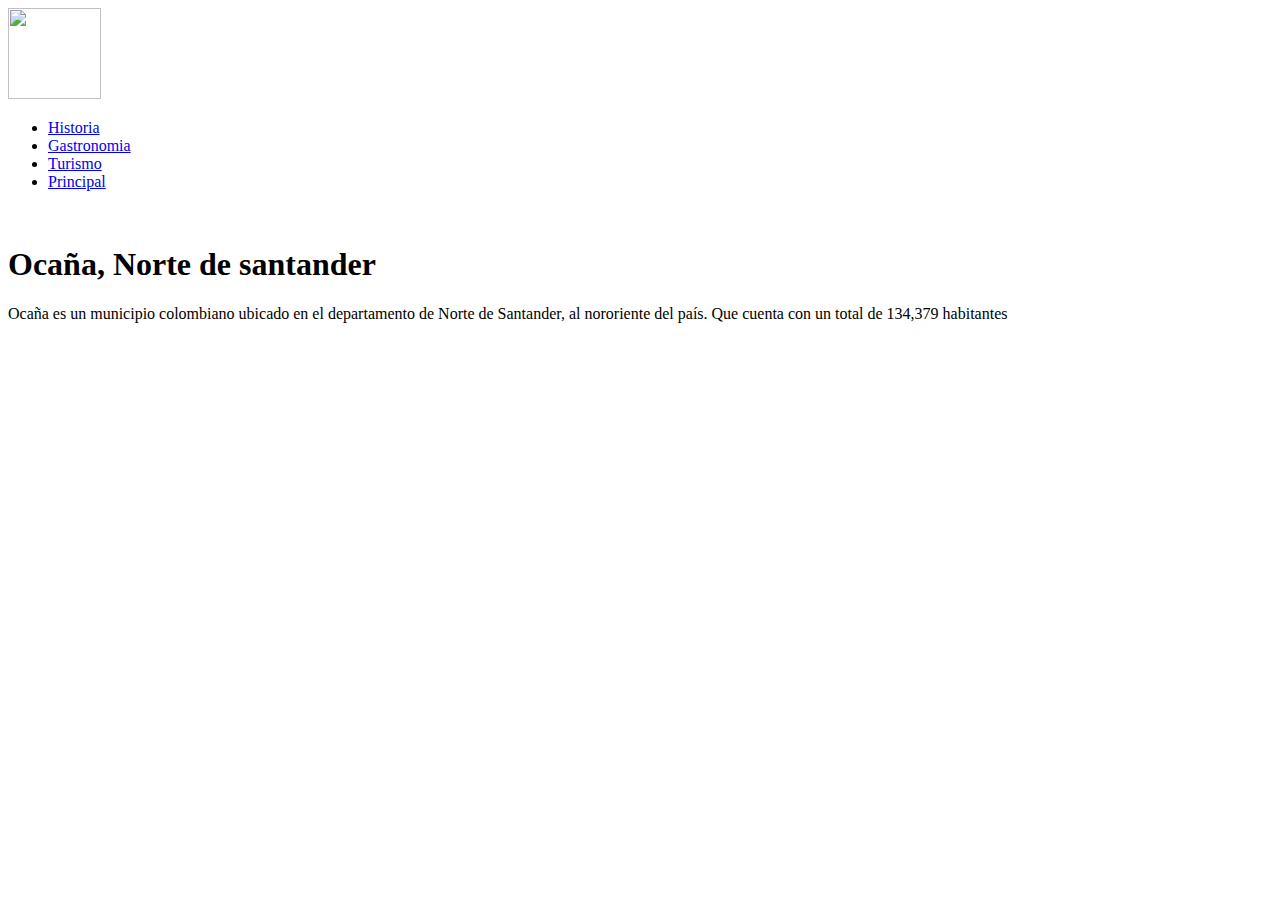
==== Index.html @ a3fc46a6 "index" ====
<!DOCTYPE html>
<html lang="en">
<head>
    <meta charset="UTF-8">
    <meta name="viewport" content="width=device-width, initial-scale=1.0">
    <link rel="stylesheet" href="diseñoindex.css">
    <title>Document</title>
</head>
<body>
    <header class="central">
    <nav>
        <img class="escudo" src="./imgmockup/Escudo_de_Ocaña_(Colombia).svg.png" width="93px" height="91px">
        <ul>
            <li><a href="./HTML/Historia.html">Historia</a></li>
            <li><a href="./HTML/Gastronomia.html">Gastronomia</a></li>
            <li><a href="./HTML/tur.html">Turismo</li>
            <li><a href="index.html">Principal</a></li>
        </ul>
    </nav>
    </header>
    <section class="Principal">
        <picture class="imgpri">
            <img id="imgpri"src="./imgmockup/estatua.jpeg" alt="">
        </picture>
        <div id="text">
            <h1 id="til1">
                Ocaña, Norte de santander
            </h1>
            <p>
                Ocaña es un municipio colombiano ubicado en el departamento de Norte de Santander, al nororiente del país. Que cuenta con un total de 134,379 habitantes
            </p>
        </div>
    </section>
</body>
</html>
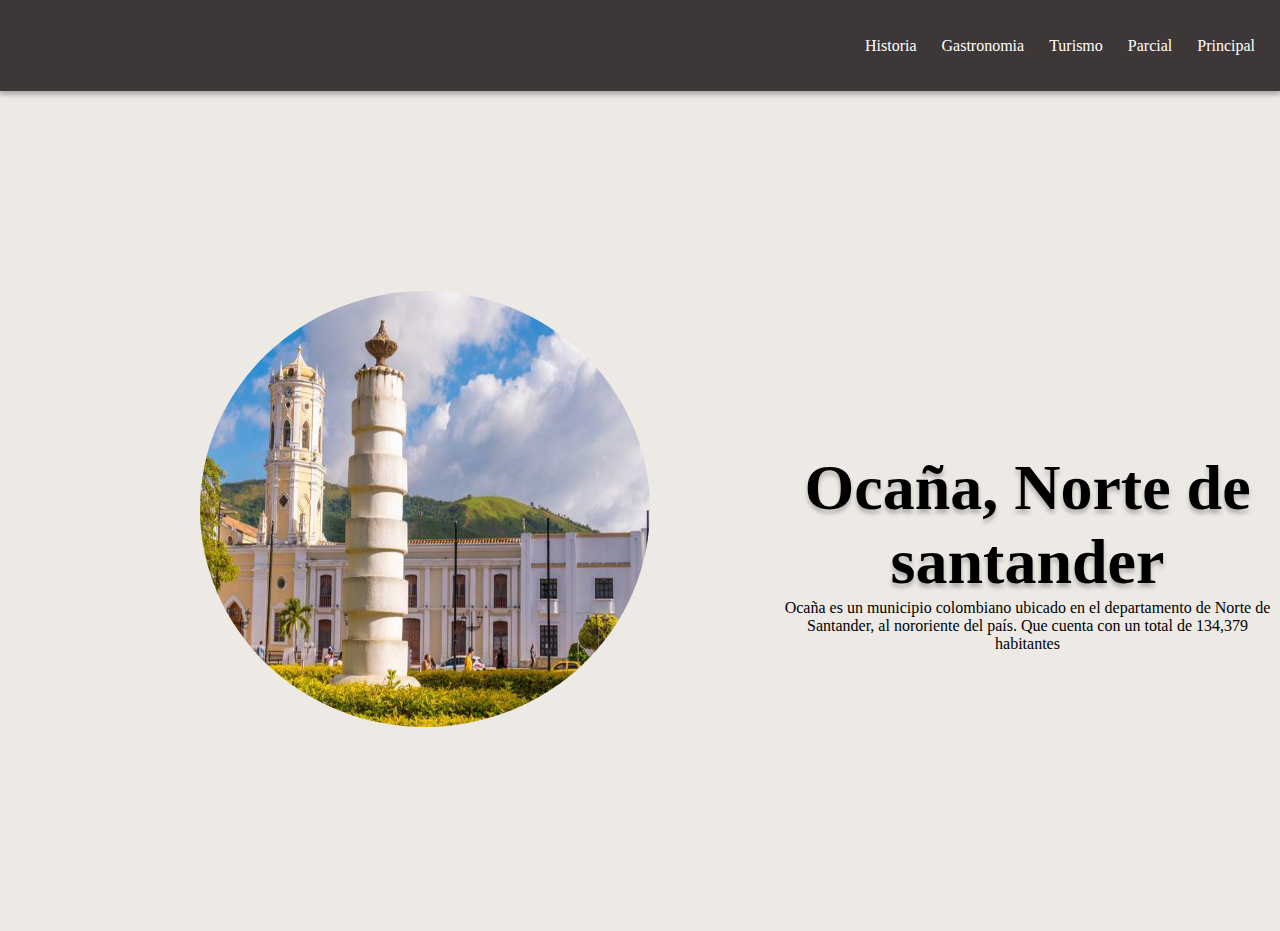
==== commit 24edc9bf: "edit in" ====
--- a/Index.html
+++ b/Index.html
@@ -14,6 +14,7 @@
             <li><a href="./HTML/Historia.html">Historia</a></li>
             <li><a href="./HTML/Gastronomia.html">Gastronomia</a></li>
             <li><a href="./HTML/tur.html">Turismo</li>
+            <li><a href="./HTML/parcial.html">Parcial</a></li>
             <li><a href="index.html">Principal</a></li>
         </ul>
     </nav>
--- a/diseñoindex.css
+++ b/diseñoindex.css
@@ -0,0 +1,57 @@
+*{
+    margin: 0px;
+    padding: 0px;
+}
+body{
+    background-color: #Edeae5;
+    color: black;
+}
+header{
+    background: #3E3737;
+    box-shadow: 0px 4px 4px 0px rgba(0, 0, 0, 0.25);
+}
+.escudo{
+    position: float;
+    float: left;
+    margin-right: 1400px;
+}
+nav{
+    display: flex;
+    justify-content: right; 
+    align-items: center;
+}
+ul{
+    display: flex;
+}
+li{
+    margin-right: 25px;
+    list-style: none;
+}
+a{
+    text-decoration: none;
+    color: rgb(255, 255, 255);
+}
+a:hover{
+    color: #35ca62;
+    filter: drop-shadow(0 0 0.1rem rgb(53, 202, 98));
+}
+#imgpri{
+    width: 450px;
+    height: 436px;
+    border-radius: 50%;
+    margin: 200px 125px 200px 200px;
+}
+#til1{
+    font-family: Kaisei Opti;
+    font-size: 64px;
+    font-style: normal;
+    text-shadow: 0px 4px 4px rgba(0, 0, 0, 0.25);
+}
+.Principal{
+    display: flex;
+    text-align: center;
+}
+#text{
+    display: block;
+    margin-top: 360px;
+}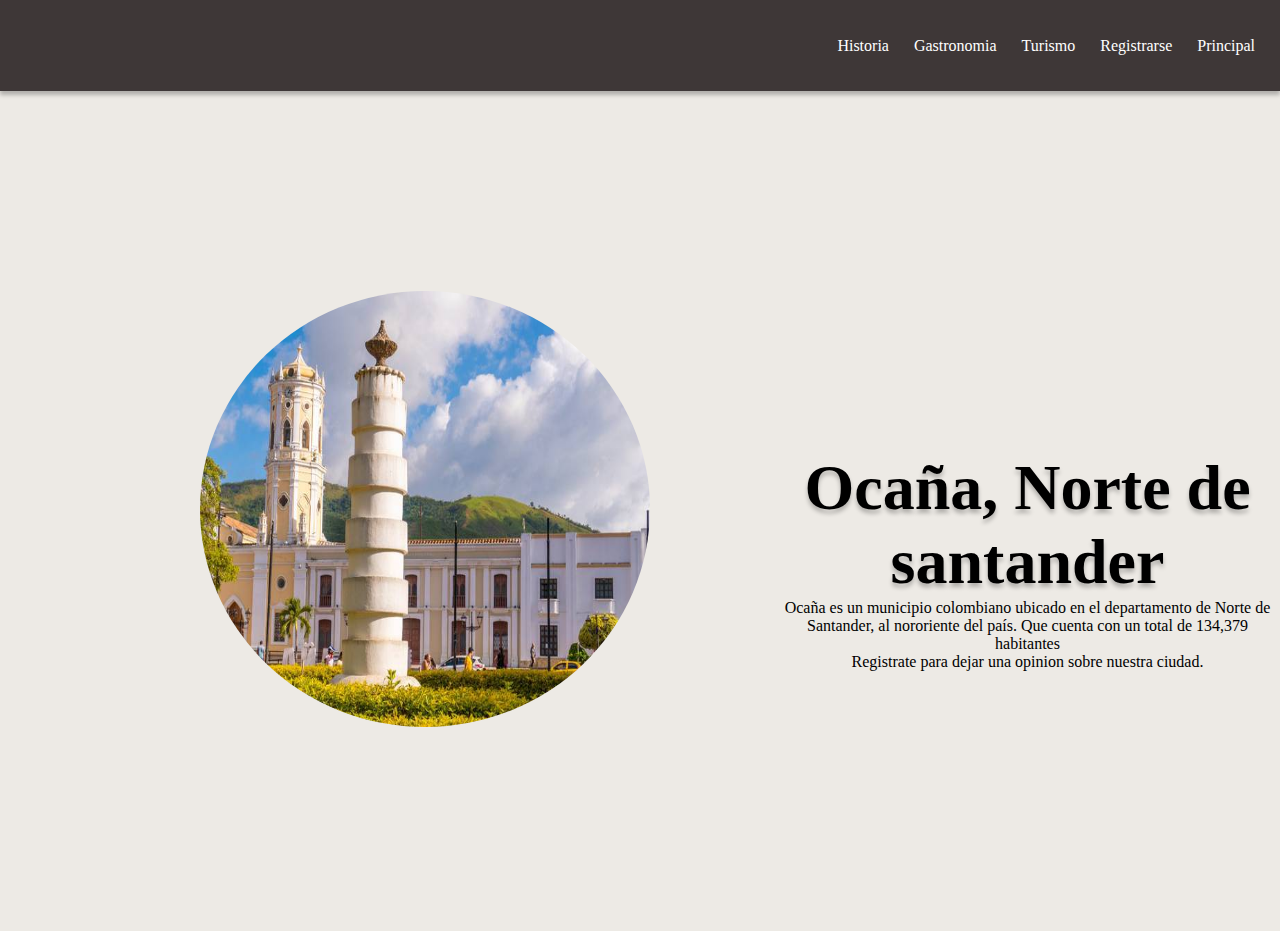
==== commit 6e666020: "vamos" ====
--- a/Index.html
+++ b/Index.html
@@ -14,7 +14,7 @@
             <li><a href="./HTML/Historia.html">Historia</a></li>
             <li><a href="./HTML/Gastronomia.html">Gastronomia</a></li>
             <li><a href="./HTML/tur.html">Turismo</li>
-            <li><a href="./HTML/parcial.html">Parcial</a></li>
+            <li><a href="./HTML/login.html">Registrarse</a></li>
             <li><a href="index.html">Principal</a></li>
         </ul>
     </nav>
@@ -29,6 +29,8 @@
             </h1>
             <p>
                 Ocaña es un municipio colombiano ubicado en el departamento de Norte de Santander, al nororiente del país. Que cuenta con un total de 134,379 habitantes
+                <br>
+                Registrate para dejar una opinion sobre nuestra ciudad. 
             </p>
         </div>
     </section>
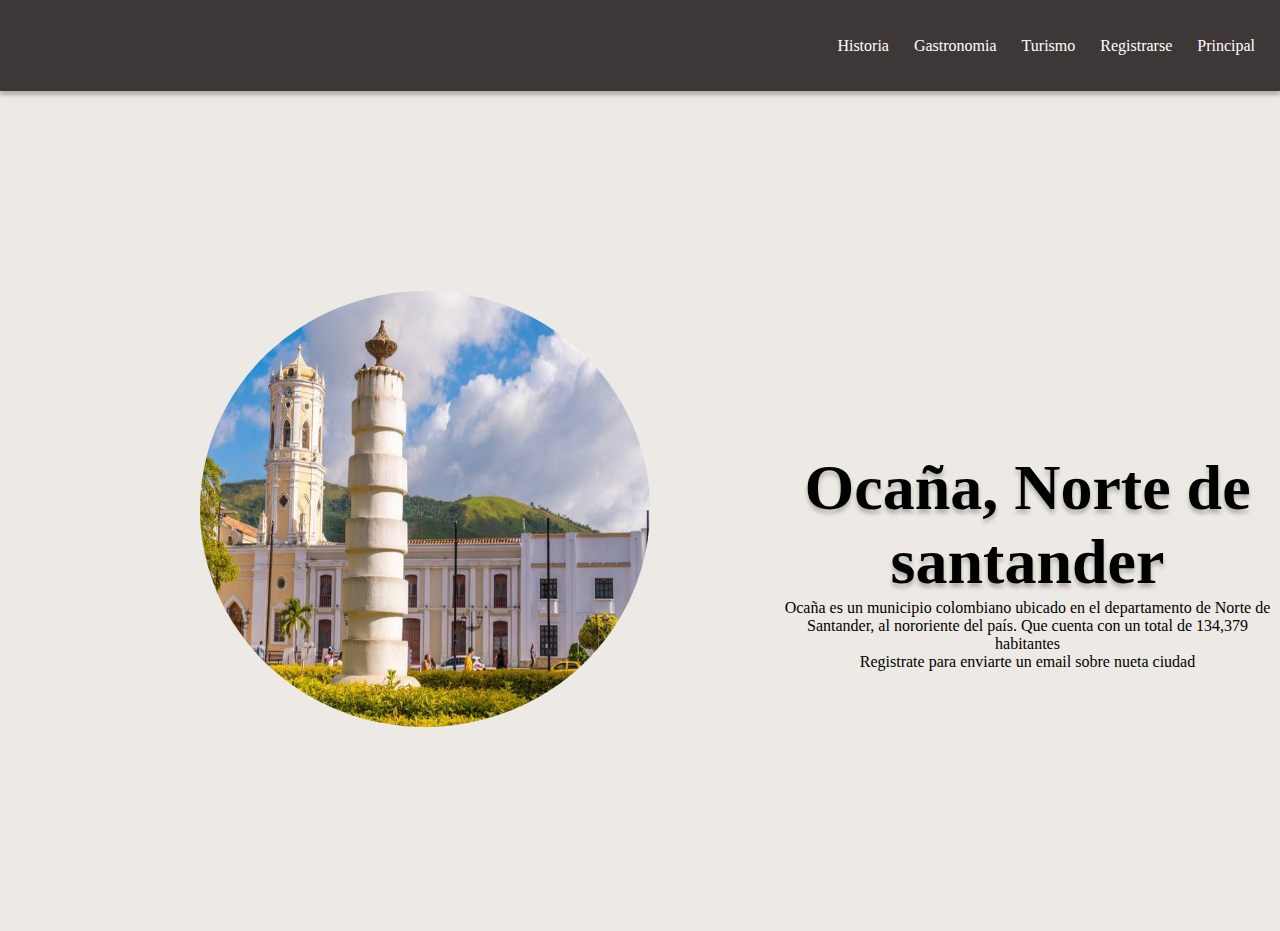
==== commit 48ad8306: "final" ====
--- a/Index.html
+++ b/Index.html
@@ -30,7 +30,7 @@
             <p>
                 Ocaña es un municipio colombiano ubicado en el departamento de Norte de Santander, al nororiente del país. Que cuenta con un total de 134,379 habitantes
                 <br>
-                Registrate para dejar una opinion sobre nuestra ciudad. 
+                Registrate para enviarte un email sobre nueta ciudad
             </p>
         </div>
     </section>
--- a/diseñoindex.css
+++ b/diseñoindex.css
@@ -13,7 +13,7 @@
 .escudo{
     position: float;
     float: left;
-    margin-right: 1400px;
+    margin-right: 1300px;
 }
 nav{
     display: flex;
